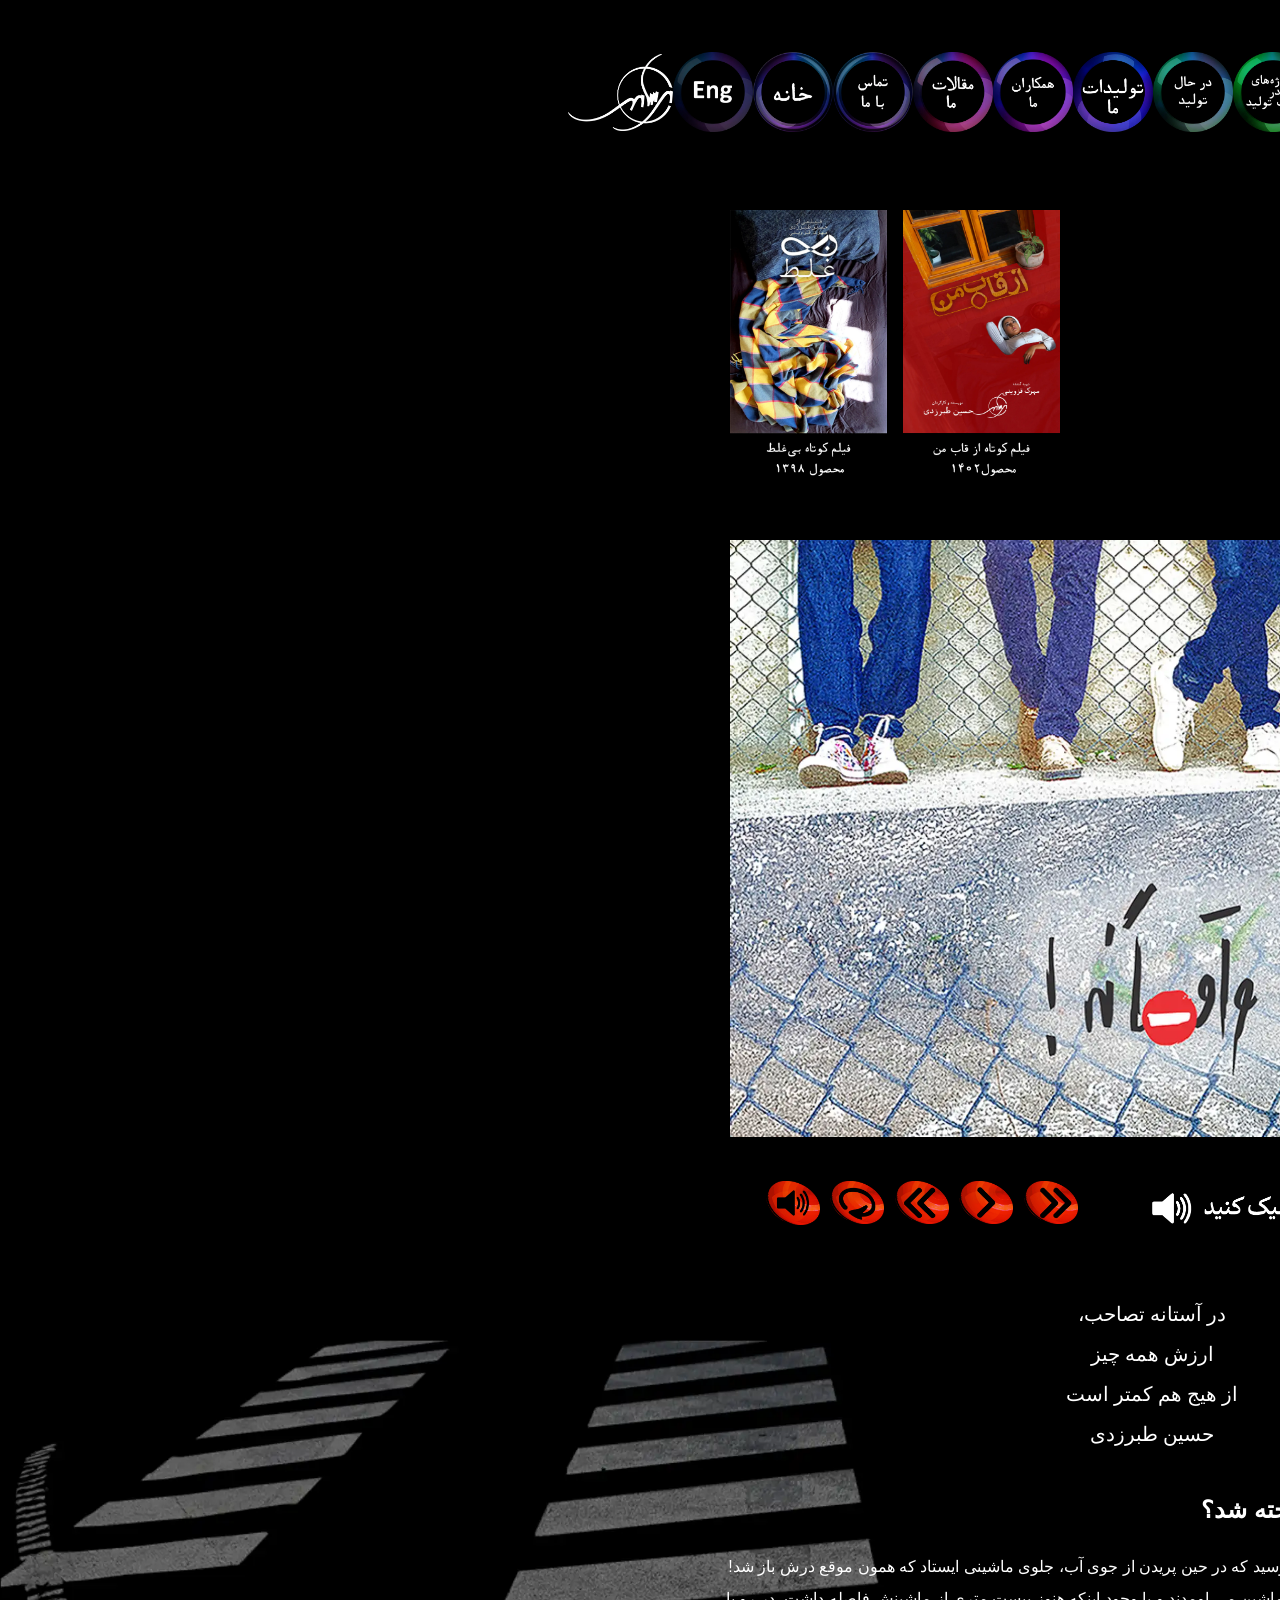
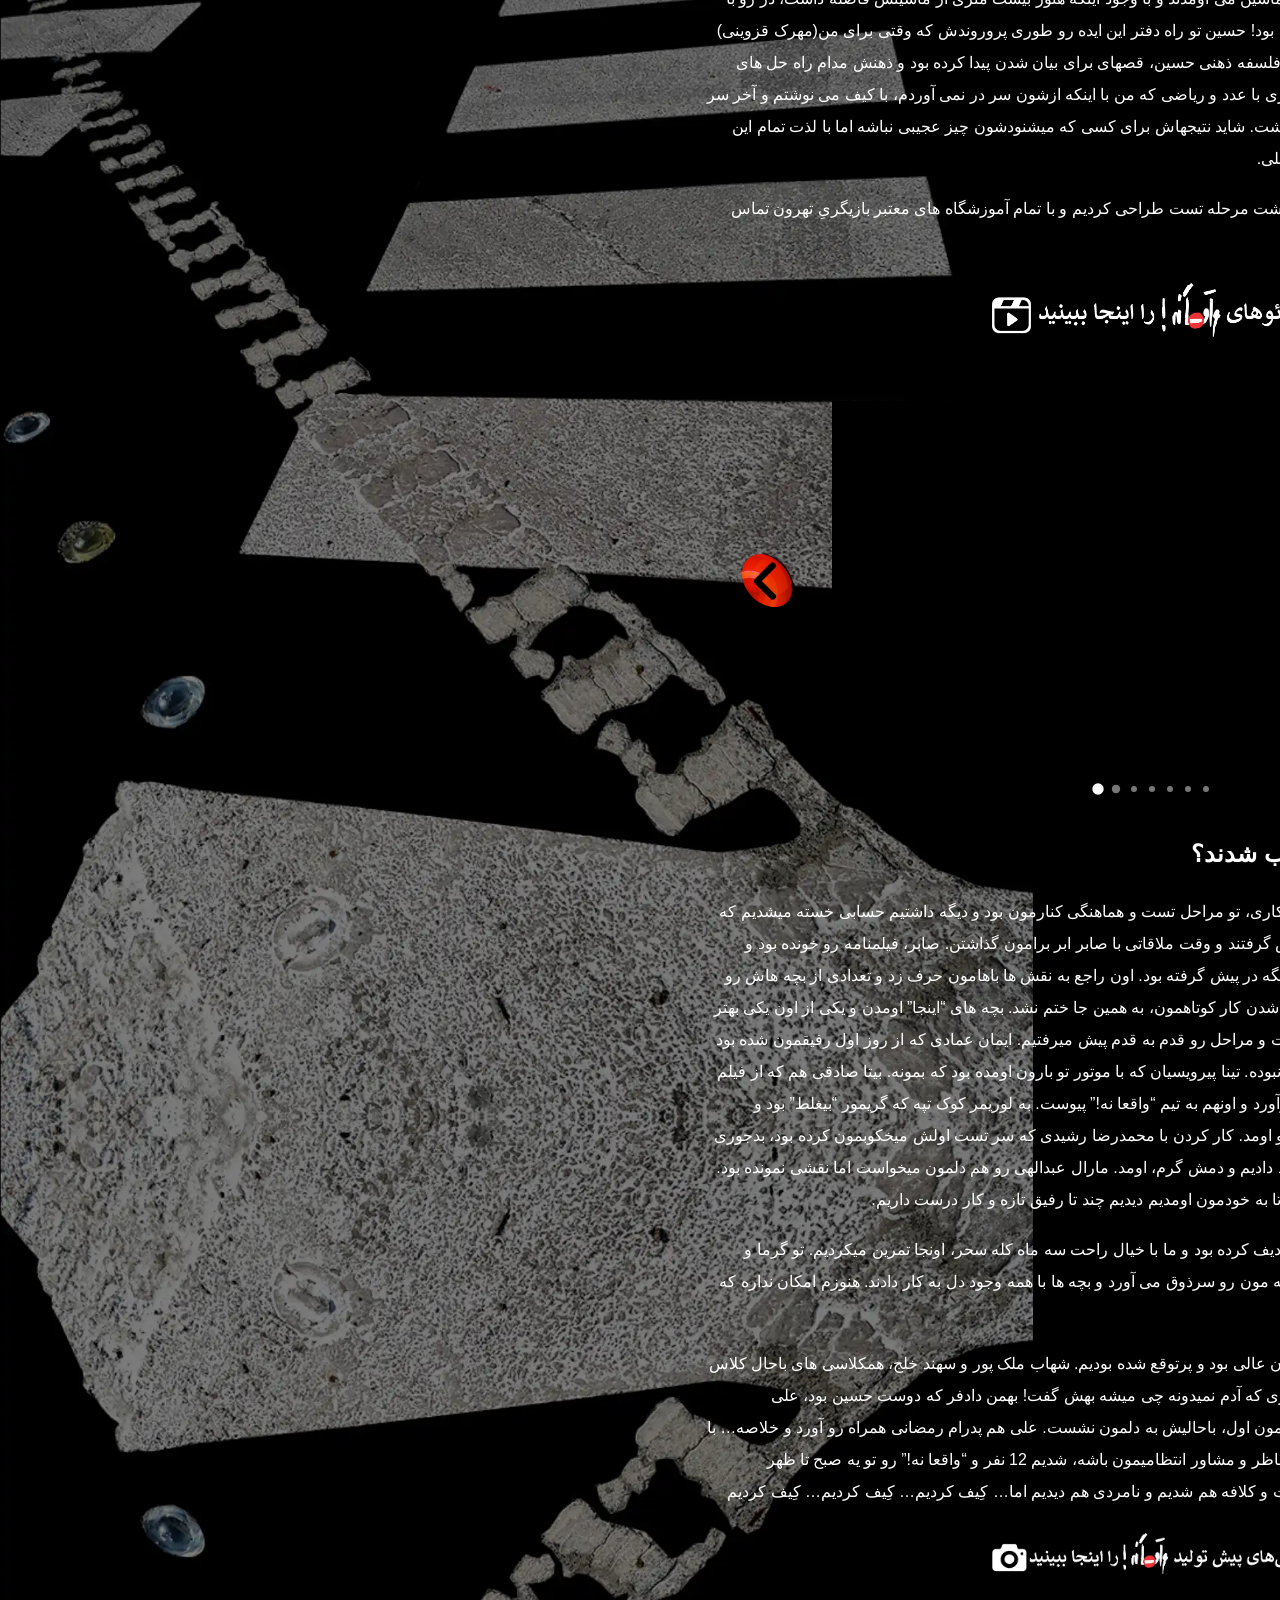
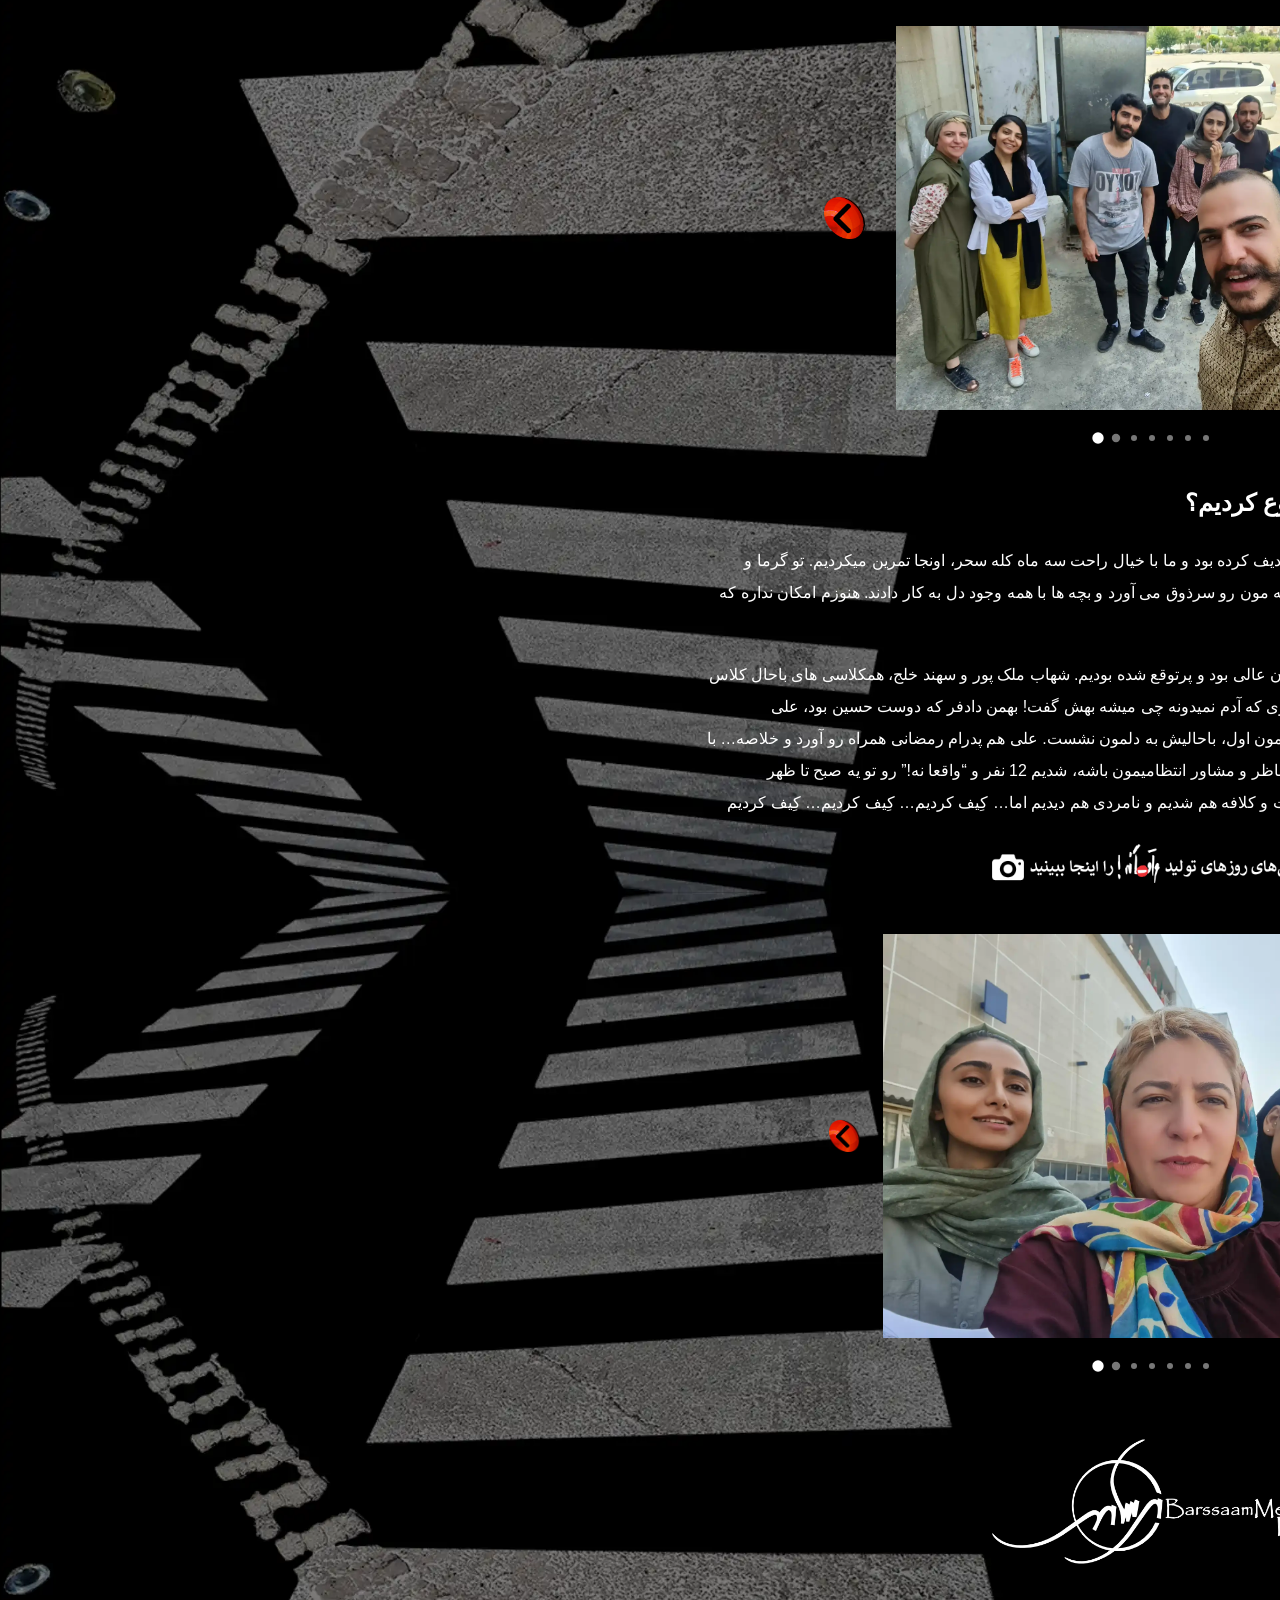
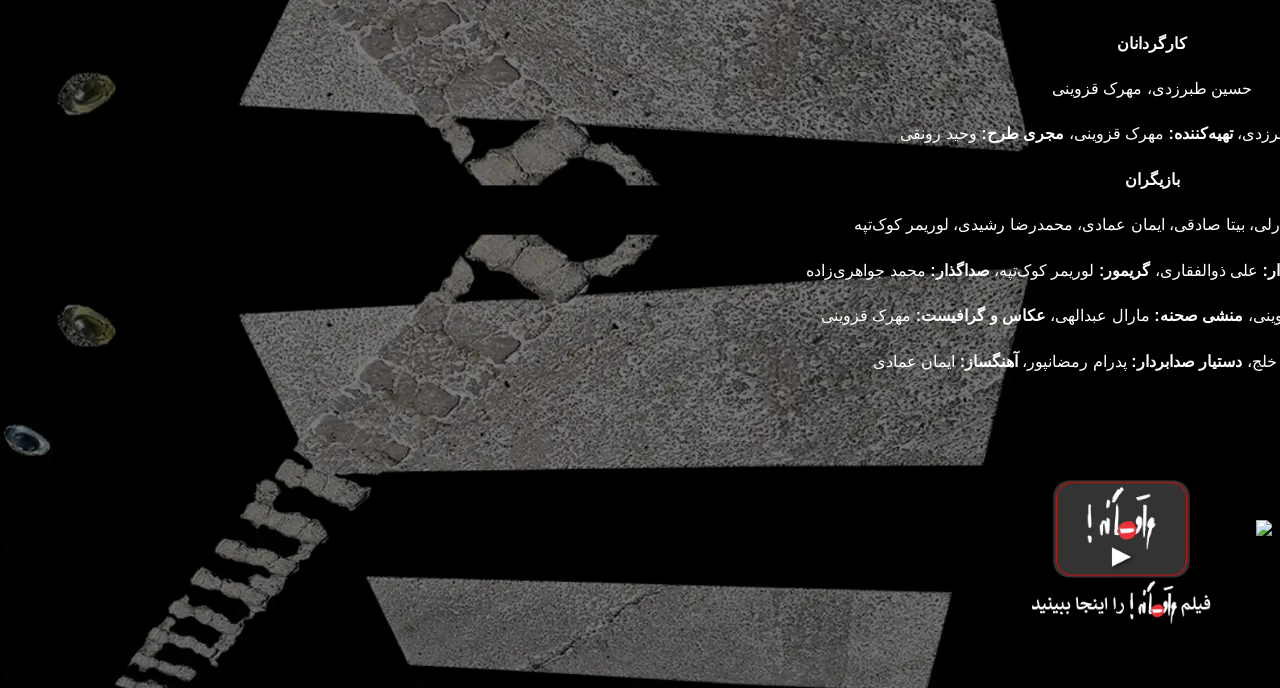
==== pages/ComeOn.html @ 83a6e91f "Initial commit" ====
<!doctype html>
<html lang="fa" dir="rtl">
  <head>
    <meta charset="UTF-8" />
    <meta name="viewport" content="width=device-width, initial-scale=1.0" />
    <title>فیلم کوتاه واقعا نه محصول برسام‌مهر فیلم"comeon!"</title>

    <link rel="stylesheet" href="../css/style.css" />
  </head>
  <body class="comeon-body">
    <main>
      <!-- NAVBAR -->
      <nav class="site-navbar">
        <div class="navbar-items">
          <a class="navbar-item navbar-icon">
            <img src="../images/wrongless/OurFilms.webp" alt="فیلم‌های ما" />
          </a>

          <a href="About.html" class="navbar-item">
            <img src="../images/navbar/about.webp" alt="درباره ما" />
          </a>

          <a href="JoyfulJoy.html" class="navbar-item">
            <img src="../images/navbar/good-life.webp" alt="حال خوب ما" />
          </a>

          <a href="ScreenPlay.html" class="navbar-item">
            <img
              src="../images/navbar/screenplay-game.webp"
              alt="فیلم‌نامه بازی"
            />
          </a>

          <a href="PreProductions.html" class="navbar-item">
            <img
              src="../images/navbar/projects.webp"
              alt="پروژه‌های در دست تولید"
            />
          </a>

          <a href="Filming.html" class="navbar-item">
            <img src="../images/navbar/filming.webp" alt="در حال تولید" />
          </a>

          <a href="Products.html" class="navbar-item">
            <img
              src="../images/navbar/production-films.webp"
              alt="تولیدات ما"
            />
          </a>

          <a href="OurTeam.html" class="navbar-item">
            <img src="../images/navbar/colleagues.webp" alt="همکاران ما" />
          </a>

          <a href="Articles.html" class="navbar-item">
            <img src="../images/navbar/participation.webp" alt="مقالات ما" />
          </a>

          <a href="contactus.html" class="navbar-item">
            <img src="../images/navbar/contact.webp" alt="تماس با ما" />
          </a>

          <a href="index.html" class="navbar-item">
            <img src="../images/navbar/home.webp" alt=" خانه" />
          </a>

          <a href="#" class="navbar-item navbar-english">
            <img src="../images/navbar/eng.webp" alt="English" />
          </a>

          <a href="#" class="navbar-item navbar-logo">
            <img
              src="../images/navbar/logo.webp"
              alt=" لوگوی زیبای برسام‌مهر"
            />
          </a>
        </div>
      </nav>
      <section class="comeon-page">
        <!-- پوستر فیلم های دیگر -->
        <section class="other-films">
          <a href="Wrongless.html" class="other-film">
            <img src="../images/wrongless/wrongless.webp" alt="واقعا نه!" />
          </a>

          <a href="FromMyFrame.html" class="other-film">
            <img src="../images/wrongless/FromMyFrame.webp" alt="از قاب من" />
          </a>
        </section>
        <!-- پوستر واقعا نه -->
        <section class="comeon-poster">
          <img src="../images/comeon/ComeOn-Poster.webp" alt="بی غلط" />
        </section>
        <!-- قصه‌ی واقعا نه -->
        <section class="comeon-audio">
          <!-- تصویر شنیدن قصه -->
          <div class="audio-story-image-comeon">
            <img
              src="../images/comeon/clickToHearTheStory.webp"
              alt="برای شنیدن قصه واقعا نه! اینجا کلیک کنید"
            />
          </div>

          <audio
            id="comeonAudio"
            src="../audio/ComeOn.mp3"
            preload="metadata"
          ></audio>

          <!-- کنترل های صوتی -->
          <div class="audio-controls">
            <button class="audio-control" id="audioNext">
              <img src="../images/wrongless/next.webp" alt="next" />
            </button>

            <button class="audio-control" id="audioPlay">
              <img
                id="playPauseIcon"
                src="../images/wrongless/play.webp"
                alt="play"
              />
            </button>

            <button class="audio-control" id="audioBack">
              <img src="../images/wrongless/back.webp" alt="قبلی" />
            </button>

            <button class="audio-control" id="audioReplay">
              <img src="../images/wrongless/replay.webp" alt="replay" />
            </button>

            <button class="audio-control" id="audioVolume">
              <img src="../images/wrongless/volume.webp" alt="volume" />
            </button>
          </div>
        </section>
      </section>
      <!-- متن اول -->

      <section class="comeon-next-section">
        <p>
          در آستانه تصاحب، <br />
          ارزش همه چیز <br />از هیج هم کمتر است <br />حسین طبرزدی
        </p>
      </section>
      <section class="comeon-story-text">
        <h2>فیلم کوتاه "واقعا نه!" چطور ساخته شد؟</h2>
        <p>
          ایده ی “واقعا نه!” زمانی به ذهن حسین طبرزدی رسید که در حین پریدن از
          جوی آب، جلوی ماشینی ایستاد که همون موقع درش باز شد! صاحب ماشین مردی
          بود که با دوستش به سمت ماشین می اومدند و با وجود اینکه هنوز بیست متری
          از ماشینش فاصله داشت، در رو با دزدگیر باز کرد و انگار که در برای حسین،
          باز شده بود! حسین تو راه دفتر این ایده رو طوری پروروندش که وقتی برای
          من(مهرک قزوینی) تعریفش کرد، چند دقیقه با دهن باز نگاهش کردم. فلسفه
          ذهنی حسین، قصهای برای بیان شدن پیدا کرده بود و ذهنش مدام راه حل های
          بامزه ای برای اجراش پیدا میکرد. مثلا یه سری بازی با عدد و ریاضی که من
          با اینکه ازشون سر در نمی آوردم، با کیف می نوشتم و آخر سر حسین، دیالوگ
          هاشو براساس توالی اون عددها نوشت. شاید نتیجهاش برای کسی که میشنودشون
          چیز عجیبی نباشه اما با لذت تمام این فیلمنامه رو نوشتیم و رسیدیم به 6
          تا شخصیت اصلی.
        </p>
        <p>
          تصمیم گرفتیم از انتخاب بازیگر، ساده نگذریم و هشت مرحله تست طراحی کردیم
          و با تمام آموزشگاه های معتبر بازیگریِ تهرون تماس گرفتیم و از بیش از 80
          نفر تست گرفتیم.
        </p>
      </section>
      <!-- ویدیو های واقعا نه -->
      <section>
        <div class="video-story-image">
          <img
            src="../images/comeon/clickToWatchVideos.webp"
            alt="برای دیدن ویدیوهای واقعا نه اینجا کلیک کنید"
          />
        </div>
      </section>
      <section>
        <div class="comeon-videos">
          <!-- فلش قبلی -->
          <button class="video-arrow video-prev" id="videoPrev">
            <img src="../images/wrongless/left.webp" alt="ویدیوی قبلی" />
          </button>

          <!-- محل نمایش ویدیو -->
          <div class="video-slider">
            <!-- ویدیوی اول -->
            <div class="video-slide active">
              <div class="aparat-container"></div>
            </div>
            <!-- ویدیوی دوم -->
            <div class="video-slide">
              <div class="aparat-container"></div>
            </div>
            <!-- ویدیوی سوم -->
            <div class="video-slide">
              <div class="aparat-container"></div>
            </div>
            <!-- ویدیوی چهارم -->
            <div class="video-slide">
              <div class="aparat-container"></div>
            </div>
            <!-- ویدیوی پنجم -->
            <div class="video-slide">
              <div class="aparat-container"></div>
            </div>
            <!-- ویدیوی ششم -->
            <div class="video-slide">
              <div class="aparat-container"></div>
            </div>
            <!-- ویدیوی هفتم -->
            <div class="video-slide">
              <div class="aparat-container"></div>
            </div>
            <!-- ویدیوی هشتم -->
            <div class="video-slide">
              <div class="aparat-container"></div>
            </div>
            <!-- ویدیوی نهم -->
            <div class="video-slide">
              <div class="aparat-container"></div>
            </div>
            <!-- ویدیوی 10 -->
            <div class="video-slide">
              <div class="aparat-container"></div>
            </div>
            <!-- ویدیوی 11 -->
            <div class="video-slide">
              <div class="aparat-container"></div>
            </div>
            <!-- ویدیوی 12 -->
            <div class="video-slide">
              <div class="aparat-container"></div>
            </div>
            <!-- ویدیوی 13 -->
            <div class="video-slide">
              <div class="aparat-container"></div>
            </div>
            <!-- ویدیوی 14 -->
            <div class="video-slide">
              <div class="aparat-container"></div>
            </div>
          </div>
          <!-- فلش بعدی -->
          <button class="video-arrow video-next" id="videoNext">
            <img src="../images/wrongless/right.webp" alt="ویدیوی بعدی" />
          </button>
        </div>
      </section>
      <!-- نقطه‌های پایین ویدیو -->
      <div class="dots-window" id="videoDotsWindow"></div>
      <!-- متن دوم-->
      <section class="comeon-story-text">
        <h2>بازیگران "واقعا نه!" چطور انتخاب شدند؟</h2>
        <p>
          محمد شیرازی تا پیش از رفتن سر پروژه ی زخم کاری، تو مراحل تست و هماهنگی
          کنارمون بود و دیگه داشتیم حسابی خسته میشدیم که ناگهان از موسسه “اینجا
          میان شهر” باهامون تماس گرفتند و وقت ملاقاتی با صابر ابر برامون گذاشتن.
          صابر، فیلمنامه رو خونده بود و رویکرد کاملا متفاوتی نسبت به تمام کلاس
          های دیگه در پیش گرفته بود. اون راجع به نقش ها باهامون حرف زد و تعدادی
          از بچه هاش رو بهمون پیشنهاد داد. هیجان زدگی ما از جدی گرفته شدن کار
          کوتاهمون، به همین جا ختم نشد. بچه های “اینجا” اومدن و یکی از اون یکی
          بهتر بودن. جلسات تست بهمون حسابی خوش میگذشت و مراحل رو قدم به قدم پیش
          میرفتیم. ایمان عمادی که از روز اول رفیقمون شده بود موند. نورآرش چارلی
          که نمی دونستیم چرا تا حالا نبوده. تینا پیرویسیان که با موتور تو بارون
          اومده بود که بمونه. بیتا صادقی هم که از فیلم “بی غلط” باهامون بود یه
          تست داد که اشک منو درآورد و اونهم به تیم “واقعا نه!” پیوست. به لوریمر
          کوک تپه که گریمور “بیغلط” بود و دوستش داشتیم، پیشنهاد نقش دادیم و قبول
          کرد و اومد. کار کردن با محمدرضا رشیدی که سر تست اولش میخکوبمون کرده
          بود، بدجوری مونده بود سردلمون. بهش نقش کوچکتری پیشنهاد دادیم و دمش
          گرم، اومد. مارال عبدالهی رو هم دلمون میخواست اما نقشی نمونده بود.
          خواهش کردیم دستیار باشه و قبول کرد و خلاصه تا به خودمون اومدیم دیدیم
          چند تا رفیق تازه و کار درست داریم.
        </p>
        <p>
          محمد شیرازی قبل از رفتنش، پارکینگ اریکه رو ردیف کرده بود و ما با خیال
          راحت سه ماه کله سحر، اونجا تمرین میکردیم. تو گرما و سخت. اما خب حسین
          هر روز با یه بازی جدید، همه مون رو سرذوق می آورد و بچه ها با همه وجود
          دل به کار دادند. هنوزم امکان نداره که فیلم ها یا عکسای اون روزا، خنده
          رو لبم نیاره.
        </p>
        <p>
          با شش تا فیلمبردار تا پای کار رفتیم و نشد. تیممون عالی بود و پرتوقع
          شده بودیم. شهاب ملک پور و سهند خلج، همکلاسی های باحال کلاس هومن بهمنش
          همراهمون شدن. بعد از یه صدابرداری که آدم نمیدونه چی میشه بهش گفت! بهمن
          دادفر که دوست حسین بود، علی ذوالفقاری رو برای صدا بهمون معرفی کرد و از
          همون اول، باحالیش به دلمون نشست. علی هم پدرام رمضانی همراه رو آورد و
          خلاصه… با سرهنگ سعید رستم خانی که از ناجی هنر اومد تا ناظر و مشاور
          انتظامیمون باشه، شدیم 12 نفر و “واقعا نه!” رو تو یه صبح تا ظهر
          فیلمبرداری کردیم… و مث هر کاری سخت گذشت و کلافه هم شدیم و نامردی هم
          دیدیم اما… کِیف کردیم… کِیف کردیم… کِیف کردیم
        </p>
      </section>

      <!-- عکس‌های پیش تولید -->
      <section>
        <div class="video-story-image">
          <img
            src="../images/comeon/PreProductPICs.webp"
            alt="عکس های پیش تولید"
          />
        </div>
      </section>
      <section class="wrongless-photos">
        <!-- فلش قبلی -->
        <button class="photo-arrow photo-prev" id="photoPrev">
          <img src="../images/wrongless/left.webp" alt="عکس قبلی" />
        </button>
        <!-- عکس -->
        <div class="photo-slider">
          <img
            id="comeonPhoto"
            src="../images/comeon/PreProduct1.webp"
            alt="عکس پیش تولید بی‌غلط"
          />
        </div>
        <!-- فلش بعدی -->
        <button class="photo-arrow photo-next" id="photoNext">
          <img src="../images/wrongless/right.webp" alt="عکس بعدی" />
        </button>
      </section>
      <!-- نقطه‌ها -->
      <div class="dots-window" id="photoDotsWindow"></div>
      <!-- متن سوم -->
      <section class="comeon-story-text">
        <h2>پیش تولید واقعا نه را چطور شروع کردیم؟</h2>
        <p>
          محمد شیرازی قبل از رفتنش، پارکینگ اریکه رو ردیف کرده بود و ما با خیال
          راحت سه ماه کله سحر، اونجا تمرین میکردیم. تو گرما و سخت. اما خب حسین
          هر روز با یه بازی جدید، همه مون رو سرذوق می آورد و بچه ها با همه وجود
          دل به کار دادند. هنوزم امکان نداره که فیلم ها یا عکسای اون روزا، خنده
          رو لبم نیاره.
        </p>
        <p>
          با شش تا فیلمبردار تا پای کار رفتیم و نشد. تیممون عالی بود و پرتوقع
          شده بودیم. شهاب ملک پور و سهند خلج، همکلاسی های باحال کلاس هومن بهمنش
          همراهمون شدن. بعد از یه صدابرداری که آدم نمیدونه چی میشه بهش گفت! بهمن
          دادفر که دوست حسین بود، علی ذوالفقاری رو برای صدا بهمون معرفی کرد و از
          همون اول، باحالیش به دلمون نشست. علی هم پدرام رمضانی همراه رو آورد و
          خلاصه… با سرهنگ سعید رستم خانی که از ناجی هنر اومد تا ناظر و مشاور
          انتظامیمون باشه، شدیم 12 نفر و “واقعا نه!” رو تو یه صبح تا ظهر
          فیلمبرداری کردیم… و مث هر کاری سخت گذشت و کلافه هم شدیم و نامردی هم
          دیدیم اما… کِیف کردیم… کِیف کردیم… کِیف کردیم
        </p>
      </section>
      <!-- عکس های درحال تولید -->

      <section>
        <div class="video-story-image">
          <img src="../images/comeon/Production.webp" alt="عکس های پیش تولید" />
        </div>
      </section>
      <section class="comeon-production-photos">
        <button
          class="production-photo-arrow production-photo-prev"
          id="productionPhotoPrev"
        >
          <img src="../images/wrongless/left.webp" alt="عکس قبلی" />
        </button>
        <div class="production-photo-slider">
          <img
            id="ComeonProductionPhoto"
            src="../images/comeon/Production1.webp"
            alt="عکس روزهای تولید واقعا نه"
          />
        </div>
        <button
          class="production-photo-arrow production-photo-next"
          id="productionPhotoNext"
        >
          <img src="../images/wrongless/right.webp" alt="عکس بعدی" />
        </button>
      </section>
      <div class="dots-window" id="productionPhotoDots"></div>
      <!-- لوگو -->
      <section class="page-logo">
        <img
          src="../images/comeon/logo.webp"
          alt="لوگوی برسام‌مهر"
          class="page-logo-img"
        />
      </section>
      <!-- متن چهارم -->
      <section class="comeon-credits">
        <p><strong>کارگردانان</strong></p>
        <p>حسین طبرزدی، مهرک قزوینی</p>

        <p>
          <strong>نویسنده:</strong> حسین طبرزدی،
          <strong>تهیه‌کننده:</strong> مهرک قزوینی،
          <strong>مجری طرح:</strong> وحید رونقی
        </p>

        <p><strong>بازیگران</strong></p>
        <p>
          تینا پیرویسیان، نورآرش چارلی، بیتا صادقی، ایمان عمادی، محمدرضا رشیدی،
          لوریمر کوک‌تپه
        </p>

        <p>
          <strong>فیلمبردار:</strong> شهاب ملک‌پور،
          <strong>صدابردار:</strong> علی ذوالفقاری،
          <strong>گریمور:</strong> لوریمر کوک‌تپه،
          <strong>صداگذار:</strong> محمد جواهری‌زاده
        </p>

        <p>
          <strong>طراح صحنه و لباس:</strong> مهرک قزوینی،
          <strong>منشی صحنه:</strong> مارال عبدالهی،
          <strong>عکاس و گرافیست:</strong> مهرک قزوینی
        </p>

        <p>
          <strong>دستیار فیلمبردار:</strong> سهند خلج،
          <strong>دستیار صدابردار:</strong> پدرام رمضانپور،
          <strong>آهنگساز:</strong> ایمان عمادی
        </p>
      </section>
      <!-- بخش ویدیوی واقعا نه -->
      <section class="comeon-video-link">
        <!-- دکمه برگشت به بالا -->
        <div class="comeon-back-button">
          <button class="back-to-top" id="backToTop">
            <img src="../images/wrongless/up.webp" alt="بازگشت به بالای صفحه" />
          </button>
        </div>

        <!-- تصویر رفتن به صفحه ویدیو -->
        <div class="comeon-video-button">
          <a href="ComeOnVideo.html">
            <img
              src="../images/comeon/clickToWatchVideo.webp"
              alt="برای دیدن ویدیو کلیک کنید"
            />
          </a>
        </div>
      </section>
    </main>
    <script src="../js/comeon.js"></script>
  </body>
</html>
---- css/style.css ----
* {
  margin: 0;
  padding: 0;
  box-sizing: border-box;
}

html,
body {
  width: 100%;
  min-height: 100%;
}

body {
  background: #000;
  overflow-x: hidden;
}

/* ========================================
   HOME PAGE
======================================== */

.home-page {
  width: 100%;
  min-height: 100vh;

  display: flex;
  flex-direction: column;
  align-items: center;

  background: #000;
}

.home-scene {
  position: relative;

  width: 100%;
  max-width: 1728px;

  aspect-ratio: 16 / 9;

  overflow: hidden;

  margin: 0 auto;
}

/* پنجره*/

.home-window {
  position: absolute;

  padding: 10px 10% 0 10%;

  width: 100%;
  height: auto;

  display: block;

  z-index: 1;

  pointer-events: none;
}

/* میز*/

.home-desk {
  position: absolute;

  top: 18%;
  left: 26%;

  width: 47%;

  height: auto;

  display: block;

  z-index: 2;

  pointer-events: none;
}

.home-link {
  position: absolute;

  display: block;

  padding: 0;
  margin: 0;

  line-height: 0;

  z-index: 10;

  text-decoration: none;
}

.home-link img {
  display: block;

  width: 100%;
  height: auto;

  max-width: none;

  transition:
    transform 0.2s ease,
    filter 0.2s ease;
}

/* حال خوب ما */

.link-joyful {
  top: 21%;
  right: 17%;

  width: 25%;
}

/* درباره ما */

.link-about {
  top: 45%;
  right: 47.7%;

  width: 5%;
}

/* تولیدات ما */

.link-products {
  top: 16%;
  right: 42.5%;

  width: 16%;
}

/* همکاران ما */

.link-team {
  top: 55%;
  right: 17.8%;

  width: 25%;
}

/* در حال تولید */

.link-Production {
  top: 19.5%;
  left: 14%;

  width: 28%;
}

/* مقالات ما */

.link-articles {
  top: 34%;
  left: 14%;

  width: 25%;
}

/* پروژه‌های در دست تولید */

.link-preproductions {
  top: 42%;
  left: 14%;

  width: 33%;
}

/* فیلم‌نامه بازی */

.link-screenplay {
  top: 32%;
  right: 17%;

  width: 27%;
}

/* English */

.link-English {
  bottom: 30.25%;
  left: 47.3%;

  width: 5%;
}

/* SEARCH */

.home-search {
  position: absolute;

  bottom: 28%;
  right: 27.5%;

  width: 16%;

  padding: 0;
  margin: 0;

  border: none;
  outline: none;

  background: transparent;

  cursor: pointer;

  z-index: 20;
}

.home-search img {
  display: block;

  width: 100%;
  height: auto;

  max-width: none;

  transition:
    transform 0.2s ease,
    filter 0.2s ease;
}

/* ========================================
   BUTTON
======================================== */

button {
  font-family: inherit;
}

/* =========================
 معرفی برسام مهر
========================= */
.home-intro {
  width: 100%;
  background: #000;

  display: flex;
  flex-direction: column;
  align-items: center;

  padding-top: 0;
  padding-bottom: 120px;

  text-align: center;
}

/* عنوان اصلی */

.home-intro h1 {
  margin: -14% 0 7% 0;

  color: #fff;

  font-family: sans-serif;
  font-size: 24px;
  font-weight: 700;

  line-height: 1.5;
  direction: rtl;
}

/* پوسترها */

.intro-poster {
  display: block;
  width: min(700px, 85vw);

  margin-top: 15px;
  margin-bottom: 50px;

  line-height: 0;
  cursor: pointer;
  text-decoration: none;

  transition: transform 0.2s ease;
}

.intro-poster img {
  display: block;
  width: 100%;
  height: auto;
  object-fit: contain;
  transition:
    transform 0.2s ease,
    filter 0.2s ease,
    box-shadow 0.2s ease;
}

.intro-poster:hover {
  transform: translateY(-10px);
}

.intro-poster:hover img {
  transform: scale(1.12);
  filter: brightness(1.12);
}

.intro-poster-second {
  margin-top: 90px;
}

/* متن‌های زیر پوستر */
.intro-text {
  width: 94%;
  max-width: none;
  margin-top: 40px;
  padding: 0 3% 0 3%;

  box-sizing: border-box;

  color: #fff;
  direction: rtl;
  text-align: right;

  font-family: sans-serif;
  font-size: 15px;
  font-weight: 400;
  line-height: 2;
}

.intro-text h2,
.intro-text p {
  font-family: sans-serif;
  font-size: 15px;
  line-height: 2;
  text-align: right;
  direction: rtl;
}

.intro-text h2 {
  margin: 0 0 20px;
  font-weight: 400;
}

.intro-text .intro-title {
  font-size: 36px;
  font-weight: 700;
  margin-bottom: 25px;
}

.intro-text p {
  margin: 0 0 20px;
  font-weight: 400;
}

/* پایان صفحه HOME */

.home-ending {
  width: 60%;
  background: #000;
  display: flex;
  flex-direction: column;
  align-items: center;

  padding-top: 35%;
  padding-bottom: 0;

  color: #fff;
  direction: rtl;
}

/* عکس مهرک و حسین */

.mehrak-hosein {
  display: block;
  width: min(900px, 85vw);
  height: auto;
  object-fit: contain;
}

/* متن پایانی */

.ending-text {
  width: 100%;
  padding: 0 8%;
  margin-top: 2%;

  color: #fff;
  font-family: sans-serif;
  font-size: 15px;
  font-weight: 400;
  line-height: 2.4;

  text-align: right;
  direction: rtl;
}

.ending-text p {
  margin: 0 0 25px;
}

.ending-names {
  margin-top: 4% !important;
  color: #f28c28;

  display: flex;
  justify-content: flex-start;
  align-items: center;
  gap: 0.5%;

  direction: ltr;
}

.ending-names a {
  color: #f28c28;
  text-decoration: none;
  transition: opacity 0.2s ease;
}

.ending-names a:hover {
  opacity: 0.65;
}

.ending-names span {
  color: #f28c28;
}

/* =========================================
   FOOTER
========================================= */

.home-footer {
  width: 100%;
  min-height: 400px;

  background: #000;

  display: flex;
  flex-direction: column;
  align-items: center;
  justify-content: flex-start;

  color: #fff;
}

.footer-logo {
  display: block;
  width: 92%;
  max-width: none;
  height: auto;
  margin-top: -7%;
}

/* ایمیل */

.footer-email {
  margin-top: 45px;

  color: #fff;
  font-family: sans-serif;
  font-size: 15px;
  text-decoration: none;

  direction: ltr;

  transition: opacity 0.2s ease;
}

.footer-email:hover {
  opacity: 0.6;
}

/* =========================================
   NAVBAR
========================================= */

.site-navbar {
  width: 100%;
  background: #000;

  display: flex;
  align-items: center;
  justify-content: center;

  padding: 2% 0;

  direction: rtl;

  position: relative;
  z-index: 100;
}

.navbar-items {
  width: 100%;

  display: flex;
  align-items: center;
  justify-content: center;

  gap: 0;
  transform: translateX(-2.5%);
}

.navbar-item {
  display: block;

  padding: 0;
  margin: 0;

  line-height: 0;
  text-decoration: none;
}

.navbar-item img {
  display: block;

  width: 80px;
  height: auto;

  max-width: none;
}

.navbar-logo img {
  width: 105px;
}

.navbar-icon img {
  width: 120px;
  padding: 4% 0;
}

/* =========================
  WRONGLESS PAGE
========================= */

.wrongless-page {
  width: 100%;
  min-height: 100vh;

  background: #000;

  direction: rtl;

  display: flex;
  flex-direction: column;
  align-items: center;
}

/* پوسترهای فیلم‌های دیگر */

.other-films {
  width: 180%;

  display: flex;
  justify-content: flex-start;
  align-items: flex-start;

  flex-direction: row;
  direction: ltr;

  gap: 1%;

  padding-top: 2%;
  padding-left: 57%;
}

.other-film {
  display: block;

  width: 10%;

  line-height: 0;

  text-decoration: none;
}

.other-film img {
  display: block;

  width: 100%;
  height: auto;
}

/* سه پوستر اصلی */

.wrongless-posters {
  width: 70%;

  display: flex;

  justify-content: center;
  align-items: flex-start;

  gap: 2%;

  margin-top: 1.5%;
}

.wrongless-poster {
  width: 33.333%;

  line-height: 0;
}

.wrongless-poster img {
  display: block;

  width: 100%;
  height: auto;
}

/* ویس داستان بی‌غلط */

.wrongless-audio {
  width: 80%;

  display: flex;
  align-items: center;
  justify-content: center;

  gap: 5%;

  margin-top: 3%;
}

/* تصویر شنیدن قصه */

.audio-story-image-wrongless {
  width: 48%;

  padding: 0;
  margin: 0;

  line-height: 0;
}

.audio-story-image-wrongless img {
  display: block;

  width: 100%;
  height: auto;
}

/* کنترل‌های صوتی */

.audio-controls {
  width: 35%;

  display: flex;
  align-items: center;
  justify-content: center;

  gap: 3%;
}

.audio-control {
  width: 15%;

  padding: 0;
  margin: 0;

  border: none;
  background: transparent;

  cursor: pointer;

  line-height: 0;
}

.audio-control img {
  display: block;

  width: 100%;
  height: auto;

  transition: transform 0.2s ease;
}

.audio-control:hover img {
  transform: scale(1.1);
}

/* متن اول */

.wrongless-next-section {
  position: relative;
  width: 100%;
  margin-top: 5%;
  right: 14.5%;
}

.wrongless-background {
  display: block;
  width: 70%;
  height: fit-content;
}

.wrongless-background-text {
  position: absolute;

  top: 28.5%;
  right: 36%;

  transform: translate(50%, -50%);

  width: 67%;

  color: #222;
  font-size: 20px;
  line-height: 2;

  text-align: right;
  direction: rtl;
}

.wrongless-background-text h2 {
  font-size: 28px;
  line-height: 1;
  margin-top: 5%;
  margin-bottom: 2%;
}

/* VIDEO SLIDER - wrongless */

.wrongless-videos {
  width: 100%;

  display: flex;
  align-items: center;
  justify-content: center;

  gap: 3%;

  margin-top: 5%;

  direction: ltr;
}

/* محل ویدیو */

.video-slider {
  width: 50%;

  position: relative;

  overflow: hidden;

  background: #000;
}

/* هر اسلاید */

.video-slide {
  width: 100%;

  display: none;

  line-height: 0;
}

/* فقط اسلاید فعال */

.video-slide.active {
  display: block;
}

/* Embed آپارات */

.video-slide > div {
  width: 100%;
  aspect-ratio: 16 / 9;
  overflow: hidden;
}

/* فلش‌ها */

.video-arrow {
  width: 4%;

  padding: 0;
  margin: 0;

  border: none;

  background: transparent;

  cursor: pointer;

  line-height: 0;

  flex-shrink: 0;
}

.video-arrow img {
  display: block;

  width: 100%;
  height: auto;

  transition: transform 0.2s ease;
}

.video-arrow:hover img {
  transform: scale(1.1);
}

/* DOTS */

.video-dots {
  width: 100%;

  display: flex;

  align-items: center;
  justify-content: center;

  gap: 1%;

  margin-top: 1.5%;
}

.video-dot {
  width: 0.5vw;
  height: 0.5vw;

  min-width: 6px;
  min-height: 6px;

  max-width: 15px;
  max-height: 15px;

  padding: 0;

  border: none;

  border-radius: 50%;

  background: #777;

  cursor: pointer;
}

.video-dot.active {
  background: #fff;
}

.video-story-image {
  width: 25%;
  margin: 2% auto;

  display: flex;
  justify-content: center;
}

.video-story-image img {
  width: 100%;
  height: auto;
  display: block;
}

/* متن دوم */

.wrongless-background-text2 {
  position: absolute;

  top: 18%;
  right: 33%;

  transform: translate(50%, -50%);

  width: 55%;

  color: #222;
  font-size: 20px;
  line-height: 2;

  text-align: right;
  direction: rtl;
}

/* عکس های پیش تولید */

.wrongless-photos {
  width: 80%;

  display: flex;
  align-items: center;
  justify-content: center;

  gap: 3%;

  margin: 4% auto 0;

  direction: ltr;
}

/* محل عکس */

.photo-slider {
  width: 50%;

  display: flex;
  justify-content: center;
  align-items: center;

  overflow: hidden;
}

.photo-slider img {
  display: block;

  width: 100%;
  height: auto;
}

/* فلش‌ها */

.photo-arrow {
  width: 4%;

  padding: 0;
  margin: 0;

  border: none;
  background: transparent;

  cursor: pointer;

  line-height: 0;

  flex-shrink: 0;
}

.photo-arrow img {
  display: block;

  width: 100%;
  height: auto;

  transition: transform 0.2s ease;
}

.photo-arrow:hover img {
  transform: scale(1.1);
}

/* PHOTO DOTS */

.photo-dots {
  width: 100%;

  display: flex;
  align-items: center;
  justify-content: center;

  gap: 0.5%;

  margin-top: 1.5%;
}

.photo-dot {
  width: 0.5vw;
  height: 0.5vw;

  min-width: 6px;
  min-height: 6px;

  max-width: 15px;
  max-height: 15px;

  padding: 0;

  border: none;
  border-radius: 50%;

  background: #777;

  cursor: pointer;
}

.photo-dot.active {
  background: #fff;
}

/* متن سوم */

.wrongless-background-text3 {
  position: absolute;

  top: 4.5%;
  left: 42%;

  width: 45%;

  color: #222;
  font-size: 20px;
  line-height: 2;

  text-align: center;
  direction: rtl;

  display: flex;
  flex-direction: column;
  align-items: center;
}

.wrongless-background-logo {
  display: block;
  width: 60%;
  height: auto;
}

.wrongless-background-text3 > div {
  width: 83%;
  text-align: center;
  transform: translate(12%, -12%);
}

/* عکس های در حال تولید*/

.wrongless-production-photos {
  width: 60%;
  display: flex;
  align-items: center;
  justify-content: center;
  gap: 3%;
  margin: 4% auto 0;
  direction: ltr;
}

.production-photo-slider {
  width: 70%;
  display: flex;
  justify-content: center;
  align-items: center;
  overflow: hidden;
}

.production-photo-slider img {
  display: block;
  width: 100%;
  height: auto;
}

.production-photo-arrow {
  width: 4%;
  padding: 0;
  margin: 0;
  border: none;
  background: transparent;
  cursor: pointer;
  line-height: 0;
  flex-shrink: 0;
}

.production-photo-arrow img {
  display: block;
  width: 100%;
  height: auto;
  transition: transform 0.2s ease;
}

.production-photo-arrow:hover img {
  transform: scale(1.1);
}

.production-photo-dots {
  width: 100%;
  display: flex;
  align-items: center;
  justify-content: center;
  gap: 0.5%;
}

.production-photo-dot {
  width: 0.5vw;
  height: 0.5vw;
  min-width: 6px;
  min-height: 6px;
  max-width: 15px;
  max-height: 15px;
  padding: 0;
  border: none;
  border-radius: 50%;
  background: #777;
  cursor: pointer;
}

.production-photo-dot.active {
  background: #fff;
}

/* مشاهده ی فیلم بی غلط */

.wrongless-video-link {
  width: 40%;
  margin-right: 28%;
  display: flex;
  align-items: center;
  justify-content: center;
  gap: 3%;
  margin-top: 5%;
  direction: rtl;
}

/* دکمه برگشت به بالا */
.wrongless-back-button {
  width: 9%;
  margin: -7% -12.3% 0% 10%;
  display: flex;
  justify-content: center;
  align-items: center;
}

.back-to-top {
  width: 100%;
  padding: 0;
  margin: 0;
  border: none;
  background: transparent;
  cursor: pointer;
}

.back-to-top img {
  display: block;
  width: 100%;
  height: auto;
  transition: transform 0.2s ease;
}

.back-to-top:hover img {
  transform: translateY(-10%);
}

/* تصویر رفتن به صفحه ویدیو */
.wrongless-video-button {
  width: 35%;
  display: flex;
  justify-content: center;
  align-items: center;
}

.wrongless-video-button a {
  display: block;
  width: 100%;
}

.wrongless-video-button img {
  display: block;
  width: 100%;
  height: auto;
}

/*.wrongless-video-link img:hover {
  transform: scale(1.05);
}  هاور عکس مشاهده فیلم*/

/* صفحه پخش فیلم بی‌غلط*/

.wrongless-video-page {
  width: 80%;
  margin-right: 10%;
  min-height: 100vh;

  background: #000;

  display: flex;
  justify-content: center;
  align-items: center;

  direction: rtl;
}

.wrongless-aparat {
  width: 70%;
  max-width: 1200px;

  aspect-ratio: 16 / 9;
}

/* نقطه‌های لغزنده - مشترک */

.dots-window {
  margin: 1.5% auto 3%;
  overflow: hidden; /* عرضش رو JS تنظیم می‌کنه */
}

.dots-track {
  display: flex;
  align-items: center;
  direction: ltr;

  transition: transform 0.3s ease;
}

.dots-dot {
  flex: 0 0 18px;
  width: 18px;
  height: 18px;

  padding: 0;
  border: none;
  background: transparent;
  cursor: pointer;

  display: flex;
  align-items: center;
  justify-content: center;
}

.dots-dot::before {
  content: "";
  width: 6px;
  height: 6px;
  border-radius: 50%;
  background: #777;

  transition:
    transform 0.3s ease,
    background 0.3s ease;
}

.dots-dot.near::before {
  transform: scale(1.4);
}

.dots-dot.active::before {
  background: #fff;
  transform: scale(1.9);
}

/*================
صفحه واقعا نه 
=================*/

.comeon-page {
  min-height: 100vh;
  /*background-color: #f28c28;
  background-image: url("../images/comeon/background.webp");
  background-size: cover;
  background-position: center top;
  background-repeat: no-repeat;
  background-attachment: fixed;*/

  direction: rtl;
  display: flex;
  flex-direction: column;
  align-items: center;
}

.comeon-poster {
  width: 100%;
  max-width: 66%;
  margin-top: 5%;
  display: flex;
  justify-content: center;
}

.comeon-poster img {
  width: 100%;
  height: auto;
  object-fit: contain;
}

/* شنیدن قصه ی واقعا نه */
.comeon-audio {
  width: 80%;

  display: flex;
  align-items: center;
  justify-content: center;

  gap: 5%;

  margin-top: 3%;

  direction: rtl;
}

.audio-story-image-comeon {
  width: 40%;

  padding: 0;
  margin: 0;

  line-height: 0;
}

.audio-story-image-comeon img {
  display: block;

  width: 100%;
  height: auto;
}

/* متن اول */
.comeon-next-section {
  position: relative;
  width: 100%;
  margin-top: 5%;
}

.comeon-next-section p {
  color: #fff;
  font-size: 20px;
  line-height: 2;
  text-align: center;
  direction: rtl;
}

/* متن درباره ساخت فیلم */
.comeon-story-text {
  width: 70%;
  margin: 6% auto 0;

  color: #fff;

  direction: rtl;
  text-align: right;

  font-family: sans-serif;
  font-size: 16px;
  font-weight: 400;
  line-height: 2;
}

.comeon-story-text p {
  margin-bottom: 2%;
}

.comeon-story-text h2 {
  margin: -5% 0 2% 0;
}

.comeon-videos {
  width: 100%;

  display: flex;
  align-items: center;
  justify-content: center;

  gap: 3%;

  margin-top: 5%;

  direction: ltr;
}

/* عکس‌های در حال تولید - واقعا نه */
.comeon-production-photos {
  width: 60%;

  display: flex;
  align-items: center;
  justify-content: center;

  gap: 3%;

  margin: 4% auto 0;

  direction: ltr;
}

/* نقطه‌های زیر اسلایدر تولید */

.production-photo-dots {
  flex-wrap: wrap;
  margin: 1.5% auto 5%;
  padding: 0 10%;
  gap: 0.6%;
}

/* انیمیشن نرم موقع عوض شدن عکس */

.production-photo-slider img {
  transition: opacity 0.25s ease;
}

.production-photo-slider img.fade-out {
  opacity: 0;
}

/* لوگوی وسط صفحه */
.page-logo {
  width: 100%;

  display: flex;
  justify-content: center;
  align-items: center;

  margin: 5% 0;
}

.page-logo-img {
  display: block;

  width: 25%;
  max-width: 320px;
  height: auto;
}

/* عوامل فیلم - واقعا نه */

.comeon-credits {
  width: 70%;
  margin: 3% auto 8%;

  color: #fff;

  direction: rtl;
  text-align: center;

  font-family: sans-serif;
  font-size: 16px;
  font-weight: 400;
  line-height: 2;
}

.comeon-credits p {
  margin-bottom: 1.5%;
}

.comeon-credits strong {
  font-weight: 700;
}

/* مشاهده‌ی فیلم واقعا نه */

.comeon-video-link {
  width: 40%;
  margin: 0 auto 5%;

  display: flex;
  align-items: center;
  justify-content: center;
  gap: 3%;

  direction: rtl;
}

/* دکمه برگشت به بالا */

.comeon-back-button {
  width: 9%;

  display: flex;
  justify-content: center;
  align-items: center;
}

/* تصویر رفتن به صفحه ویدیو */

.comeon-video-button {
  width: 35%;

  display: flex;
  justify-content: center;
  align-items: center;
}

.comeon-video-button a {
  display: block;
  width: 100%;
}

.comeon-video-button img {
  display: block;
  width: 100%;
  height: auto;
}

body.comeon-body {
  background-color: #000;
  background-image: url("../images/comeon/background.webp");
  background-repeat: repeat-y;
  background-position: center top;
  background-size: 100% auto;
}

/* صفحه پخش فیلم واقعا نه*/

.comeon-video-page {
  width: 80%;
  margin-right: 10%;
  min-height: 100vh;

  background: #000;

  display: flex;
  justify-content: center;
  align-items: center;

  direction: rtl;
}

.comeon-aparat {
  width: 70%;
  max-width: 1200px;

  aspect-ratio: 16 / 9;
}

/* ===========================
صفحه از قاب من
===============================*/
.frommyframe-page {
  min-height: 100vh;
  /*background-color: #f28c28;
  background-image: url("../images/comeon/background.webp");
  background-size: cover;
  background-position: center top;
  background-repeat: no-repeat;
  background-attachment: fixed;*/

  direction: rtl;
  display: flex;
  flex-direction: column;
  align-items: center;
}

.frommyframe-poster {
  width: 100%;
  display: flex;
  justify-content: center;
  align-items: center;
  margin-top: 2%;
}

.frommyframe-poster img {
  width: 66%;
  height: auto;
  display: block;
}

.frommyframe-audio {
  width: 80%;

  display: flex;
  align-items: center;
  justify-content: center;

  gap: 5%;

  margin-top: 3%;
}

/* تصویر «شنیدن قصه» */

.audio-story-image-frommyframe {
  width: 48%;
  padding: 0;
  margin: 0;

  line-height: 0;
}

.audio-story-image-frommyframe img {
  display: block;

  width: 100%;
  height: auto;
}

/* کنترل‌های صوتی */

.frommyframe-audio .audio-controls {
  width: 35%;

  display: flex;
  align-items: center;
  justify-content: center;

  gap: 3%;
}

/* هر دکمه */

.frommyframe-audio .audio-control {
  width: 15%;

  padding: 0;
  margin: 0;

  border: none;
  background: transparent;

  cursor: pointer;

  line-height: 0;
}

/* عکس داخل دکمه */

.frommyframe-audio .audio-control img {
  display: block;

  width: 100%;
  height: auto;

  transition: transform 0.2s ease;
}

.frommyframe-next-section {
  width: 70%;
  margin: 6% auto 0;

  color: #fff;

  direction: rtl;
  text-align: right;

  font-family: sans-serif;
  font-size: 16px;
  font-weight: 400;
  line-height: 2;
}

.frommyframe-next-section h2 {
  margin: 0 0 2% 0;

  color: #fff;
  font-size: 24px;
  font-weight: 700;

  text-align: right;
}

.frommyframe-next-section p {
  margin-bottom: 2%;

  color: #fff;
  font-size: 16px;
  line-height: 2;

  text-align: right;
  direction: rtl;
}

.frommyframe-videos {
  width: 100%;

  display: flex;
  justify-content: center;
  align-items: center;

  margin-top: 5%;

  direction: ltr;
}

.frommyframe-videos > div {
  width: 50%;

  aspect-ratio: 16 / 9;

  overflow: hidden;
}

/* عنوان عکس‌های فیلمبرداری - از قاب من */

.frommyframe-photos-title {
  width: 100%;

  display: flex;
  justify-content: center;

  margin: 4% auto 0;
}

.frommyframe-photos-title img {
  display: block;

  width: 40%;
  height: auto;
}

/* اسلایدر عکس‌های فیلمبرداری - از قاب من */

.frommyframe-photos {
  width: 60%;

  display: flex;
  align-items: center;
  justify-content: center;

  gap: 3%;

  margin: 4% auto 0;

  direction: ltr;
}

.frommyframe-photo-slider {
  width: 70%;

  display: flex;
  justify-content: center;
  align-items: center;

  overflow: hidden;
}

.frommyframe-photo-slider img {
  display: block;
  width: 100%;
  height: auto;
}

.frommyframe-photo-arrow {
  width: 4%;

  padding: 0;
  margin: 0;

  border: none;
  background: transparent;

  cursor: pointer;
  line-height: 0;

  flex-shrink: 0;
}

.frommyframe-photo-arrow img {
  display: block;
  width: 100%;
  height: auto;

  transition: transform 0.2s ease;
}

.frommyframe-photo-arrow:hover img {
  transform: scale(1.1);
}

/* نقطه‌ها */

/* قاب ثابت: فقط ۷ نقطه دیده می‌شود */

.frommyframe-photo-dots {
  width: 126px; /* 7 نقطه × 18px */
  margin: 1.5% auto 5%;
  overflow: hidden;
}

/* ردیف همه‌ی نقطه‌ها که می‌لغزد */

.frommyframe-photo-dots-track {
  display: flex;
  align-items: center;
  direction: ltr;

  transition: transform 0.3s ease;
}

.frommyframe-photo-dot {
  flex: 0 0 18px; /* هر نقطه یک خانه‌ی ۱۸ پیکسلی */
  width: 18px;
  height: 18px;

  padding: 0;
  border: none;
  background: transparent;
  cursor: pointer;

  display: flex;
  align-items: center;
  justify-content: center;
}

/* خود دایره داخل خانه */

.frommyframe-photo-dot::before {
  content: "";
  width: 6px;
  height: 6px;
  border-radius: 50%;
  background: #777;

  transition:
    transform 0.3s ease,
    background 0.3s ease;
}

.frommyframe-photo-dot.near::before {
  transform: scale(1.4);
}

.frommyframe-photo-dot.active::before {
  background: #fff;
  transform: scale(1.9);
}

/* افکت نرم عوض شدن عکس */

.photo-slider img,
.frommyframe-photo-slider img {
  transition: opacity 0.25s ease;
}

.photo-slider img.fade-out,
.frommyframe-photo-slider img.fade-out {
  opacity: 0;
}

/* دکمه برگشت به بالا - از قاب من */

.frommyframe-back-button {
  width: 3%;
  margin: 3% auto 5%;

  display: flex;
  justify-content: center;
  align-items: center;
}

/* ===========================
صفحه فیلم‌های ما
===============================*/

.filmography-posters {
  width: 80%;
  margin: 5% auto;

  display: flex;
  justify-content: center;
  align-items: flex-start;

  gap: 1%;

  direction: rtl;
}

.filmography-item {
  display: block;
  width: 25%;

  text-decoration: none;
  text-align: center;
}

.filmography-poster-image {
  width: 100%;
  overflow: hidden;
  line-height: 0;
}

.filmography-poster-image img {
  display: block;
  width: 100%;
  height: auto;
  transition: transform 0.4s ease;
}

.filmography-item:hover .filmography-poster-image img {
  transform: scale(0.92);
}

/* اسم فیلم و سال تولید */

.filmography-title {
  margin-top: 4%;

  color: #fff;
  font-family: sans-serif;
  font-size: 18px;
  font-weight: 700;
  line-height: 4;
}

.filmography-year {
  color: #fff;
  font-family: sans-serif;
  font-size: 15px;
}

.filmography-text {
  width: 63%;
  margin: 3% auto 6%;
  direction: rtl;
  text-align: right;
}

.filmography-text p {
  color: #fff;
  font-family: sans-serif;
  font-size: 17px;
  line-height: 2;
}

/* =======================
صفحه ی داستان های صوتی ما
======================= */

/* پوستر */
.audiostories-posters {
  width: 90%;
  margin: 3% auto 3%;
  padding-left: 8%;
  display: flex;
  justify-content: flex-start;

  direction: ltr;
}

.audiostories-poster {
  display: block;
  width: 25%;

  text-decoration: none;
  text-align: center;
  direction: rtl;
}

.audiostories-poster-image {
  width: 100%;
  overflow: hidden;
  line-height: 0;
}

.audiostories-poster-image img {
  display: block;
  width: 100%;
  height: auto;
  transition: transform 0.4s ease;
}

.audiostories-poster:hover .audiostories-poster-image img {
  transform: scale(0.92);
}

.audiostories-poster-caption {
  margin-top: 4%;
  color: #fff;
  font-family: sans-serif;
  font-size: 18px;
  font-weight: 700;
  line-height: 1.8;
}

/* متن */
.audiostories-text {
  width: 70%;
  margin: 3% auto 6%;
  direction: rtl;
  text-align: right;
}

.audiostories-text p {
  color: #fff;
  font-family: sans-serif;
  font-size: 17px;
  line-height: 2;
}

.audiostories-poster-subcaption {
  color: #aaa;
  font-family: sans-serif;
  font-size: 15px;
  line-height: 1.8;
}

/* =======================
صفحه ی سریال صوتی راز شازده کوچولو
======================= */

.littleprince-text {
  width: 70%;
  margin: 5% auto 6%;

  direction: rtl;
  text-align: right;
}

.littleprince-text h1 {
  margin-bottom: 2%;

  color: #fff;
  font-family: sans-serif;
  font-size: 28px;
  font-weight: 700;
  line-height: 1.6;
}

.littleprince-text p {
  margin-bottom: 2%;

  color: #fff;
  font-family: sans-serif;
  font-size: 17px;
  font-weight: 400;
  line-height: 2;
}

/* ================
صفحه‌ی تئاترهای ما
=================== */

/* پوستر */
.ourtheater-posters {
  width: 90%;
  margin: 3% auto 3%;
  padding-left: 8%;
  display: flex;
  justify-content: flex-start;

  direction: ltr;
}

.ourtheater-poster {
  display: block;
  width: 25%;

  text-decoration: none;
  text-align: center;
  direction: rtl;
}

.ourtheater-poster-image {
  width: 100%;
  overflow: hidden;
  line-height: 0;
}

.ourtheater-poster-image img {
  display: block;
  width: 100%;
  height: auto;
  transition: transform 0.4s ease;
}

.ourtheater-poster:hover .ourtheater-poster-image img {
  transform: scale(0.92);
}

.ourtheater-poster-caption {
  margin-top: 4%;
  color: #fff;
  font-family: sans-serif;
  font-size: 18px;
  font-weight: 700;
  line-height: 1.8;
}

/* متن */
.ourtheater-text {
  width: 70%;
  margin: 3% auto 6%;
  direction: rtl;
  text-align: right;
}

.ourtheater-text p {
  color: #fff;
  font-family: sans-serif;
  font-size: 17px;
  line-height: 2;
}

.ourtheater-poster-subcaption {
  color: #fff;
  font-family: sans-serif;
  font-size: 15px;
  line-height: 1.8;
}

/* ================
صفحه‌ی در حال اجرا (تئاتر)
=================== */

.performing-poster {
  width: 100%;
  margin: 3% auto 0;
  display: flex;
  justify-content: center;
}

.performing-poster img {
  display: block;
  width: 50%;
  height: auto;
}

.performing-text {
  width: 70%;
  margin: 4% auto 0;
  direction: rtl;
  text-align: right;
}

.performing-text p {
  margin-bottom: 2%;
  color: #fff;
  font-family: sans-serif;
  font-size: 17px;
  line-height: 2;
}

/* اسلایدر ویدیو */

.performing-videos {
  width: 100%;
  margin-top: 5%;

  display: flex;
  align-items: center;
  justify-content: center;
  gap: 3%;

  direction: ltr;
}

.performing-video-slider {
  width: 55%;
}

.performing-video-frame {
  width: 100%;
  aspect-ratio: 16 / 9;
  overflow: hidden;
  background: #000;
}

.performing-video-frame iframe {
  display: block;
  width: 100%;
  height: 100%;
  border: none;
}

.performing-video-arrow {
  width: 4%;
  padding: 0;
  margin: 0;
  border: none;
  background: transparent;
  cursor: pointer;
  line-height: 0;
  flex-shrink: 0;
}

.performing-video-arrow img {
  display: block;
  width: 100%;
  height: auto;
  transition: transform 0.2s ease;
}

.performing-video-arrow:hover img {
  transform: scale(1.1);
}

/* عنوان و کپشن زیر ویدیو */

.performing-video-info {
  width: 55%;
  margin: 2% auto 0;

  direction: rtl;
  text-align: center;

  transition: opacity 0.25s ease;
}

.performing-video-info.fade-out {
  opacity: 0;
}

.performing-video-title {
  margin-bottom: 1%;
  color: #fff;
  font-family: sans-serif;
  font-size: 20px;
  font-weight: 700;
  line-height: 1.8;
}

.performing-video-caption {
  color: #aaa;
  font-family: sans-serif;
  font-size: 15px;
  line-height: 2;
  white-space: pre-line;
  text-align: right;
}

/* =========================================
   MOBILE
========================================= */

@media (max-width: 768px) {
  .home-ending {
    padding-top: 140px;
    padding-bottom: 120px;
  }

  .mehrak-hosein {
    width: 85vw;
  }

  .ending-text {
    padding: 0 6%;
    font-size: 14px;
    line-height: 2.2;
  }

  .home-footer {
    min-height: 320px;
    padding-top: 60px;
    padding-bottom: 50px;
  }

  .footer-logo {
    width: 65vw;
  }

  .footer-email {
    margin-top: 35px;
    font-size: 14px;
  }
}

/* ========================================
   LARGE SCREENS
======================================== */

@media (min-width: 1728px) {
  .home-scene {
    width: 1728px;
    height: 972px;
  }
}

/* ========================================
   TABLET
======================================== */

@media (max-width: 1024px) {
  .home-scene {
    width: 100%;
    aspect-ratio: 16 / 9;
  }
}
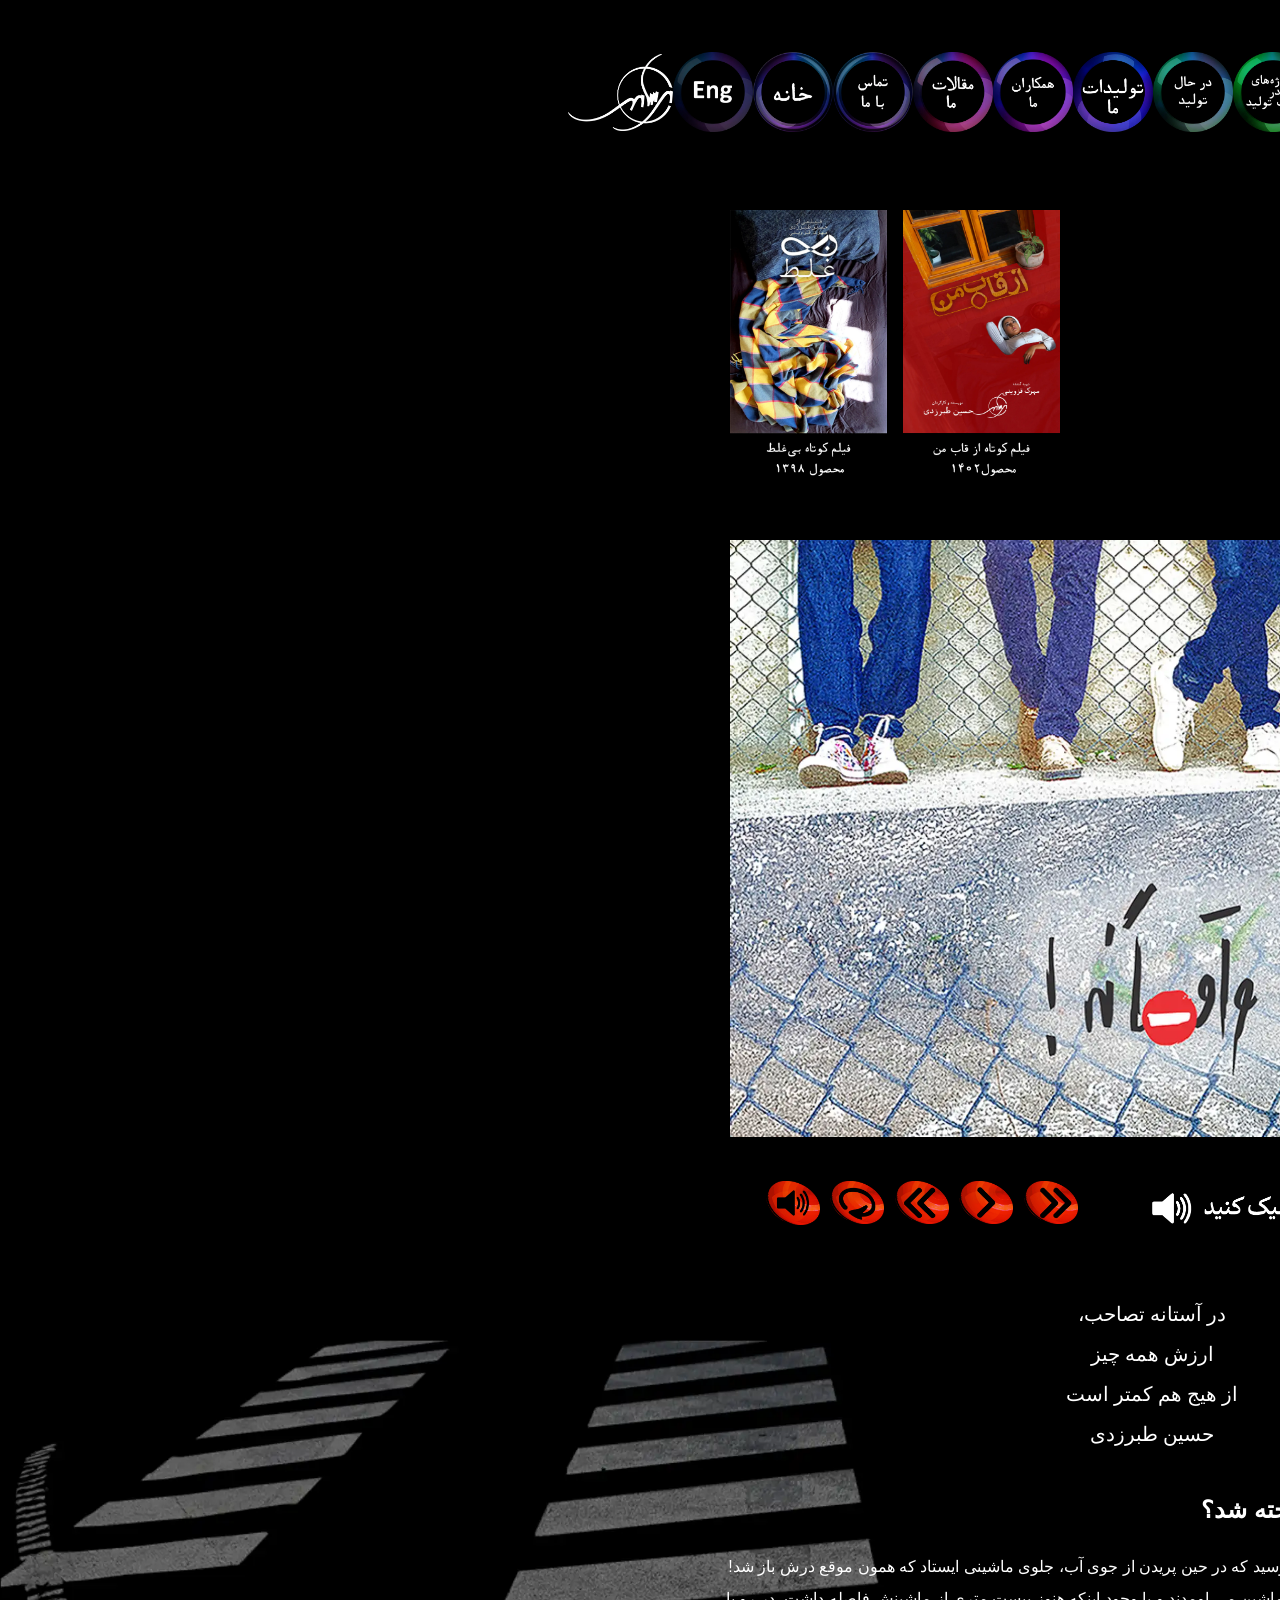
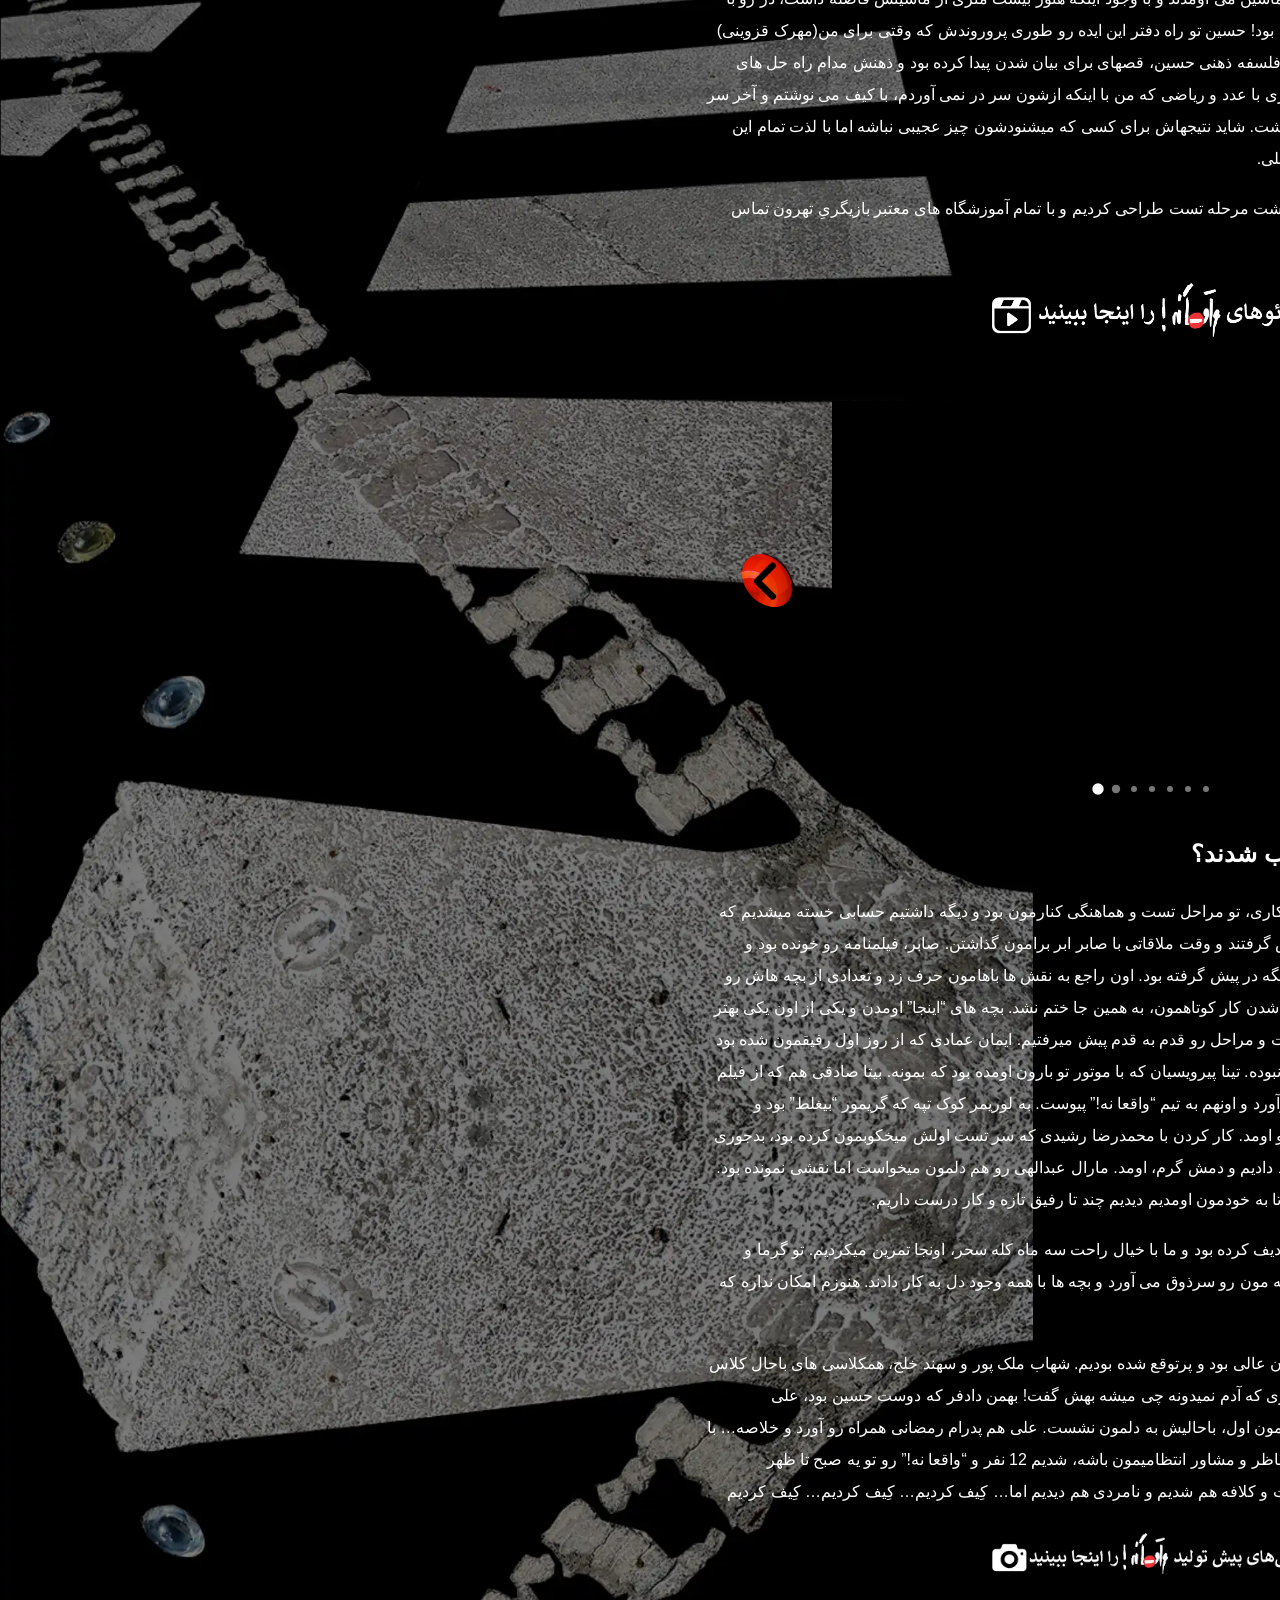
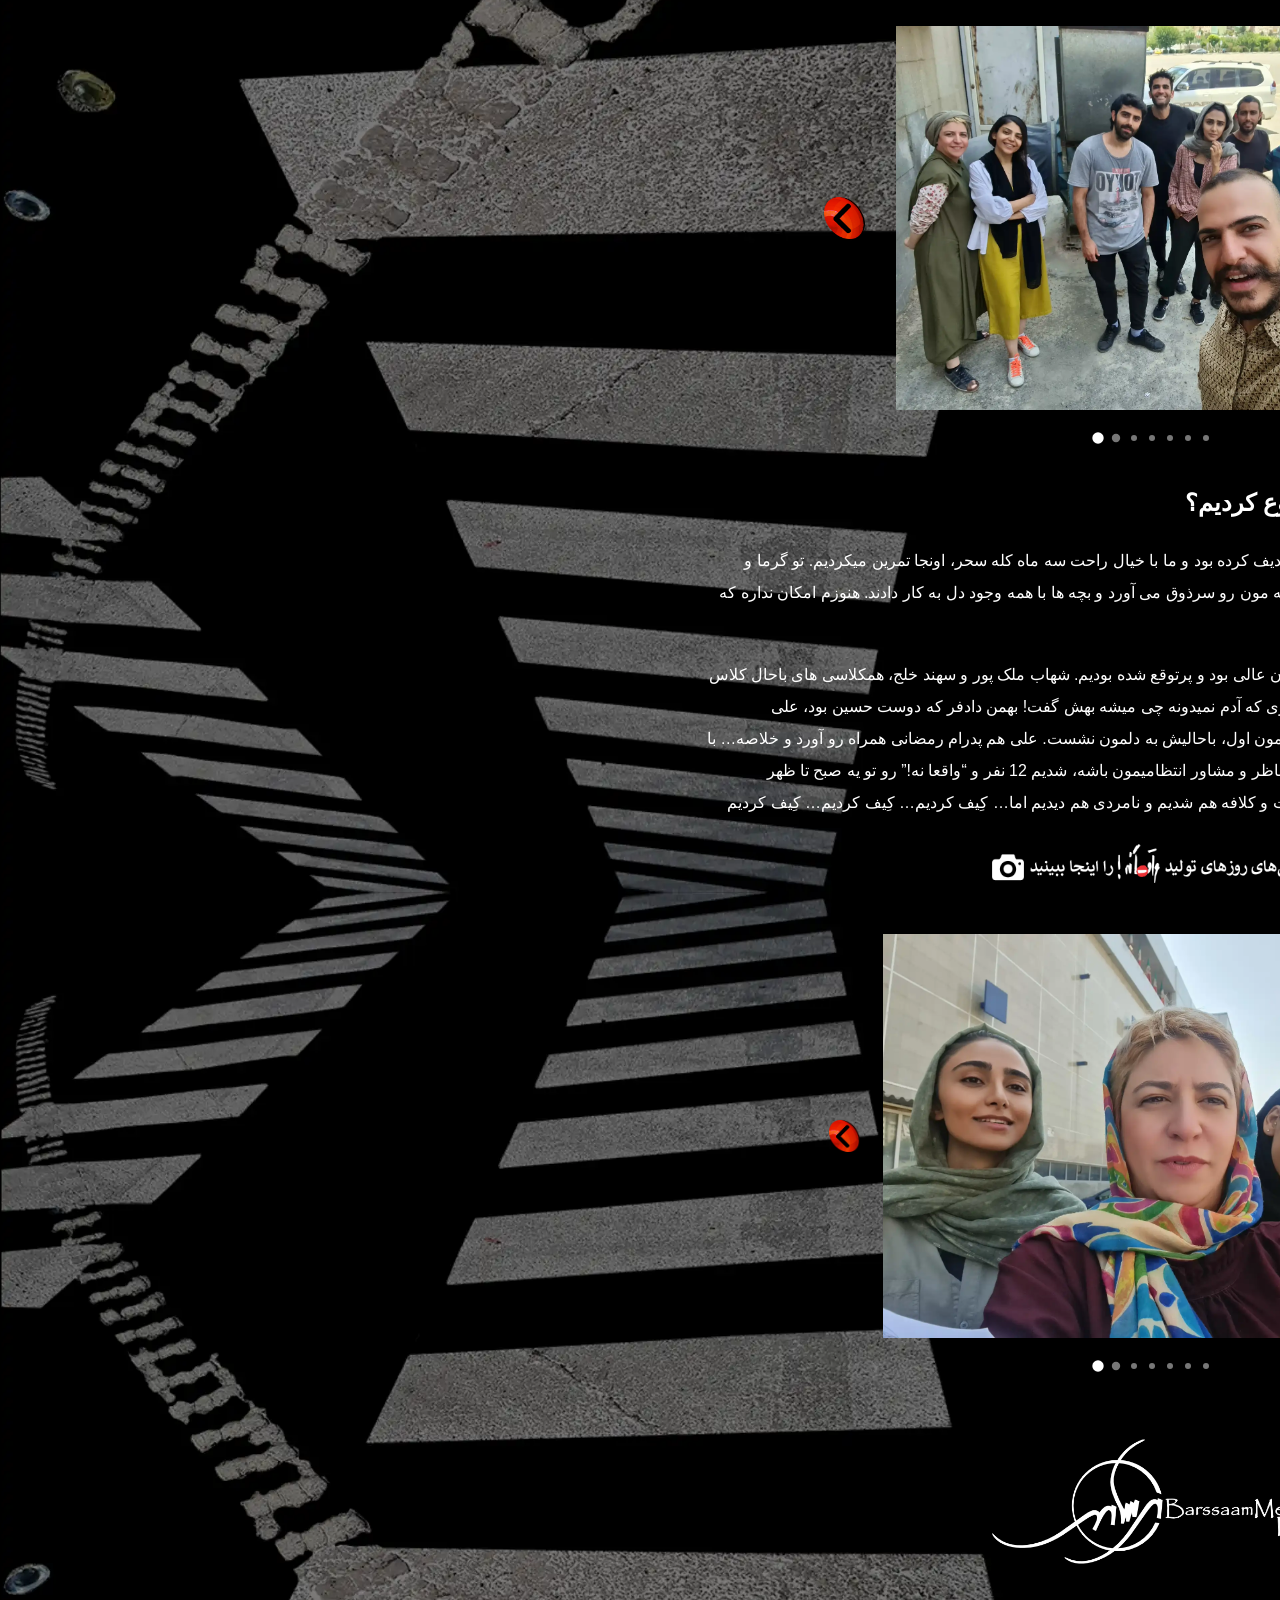
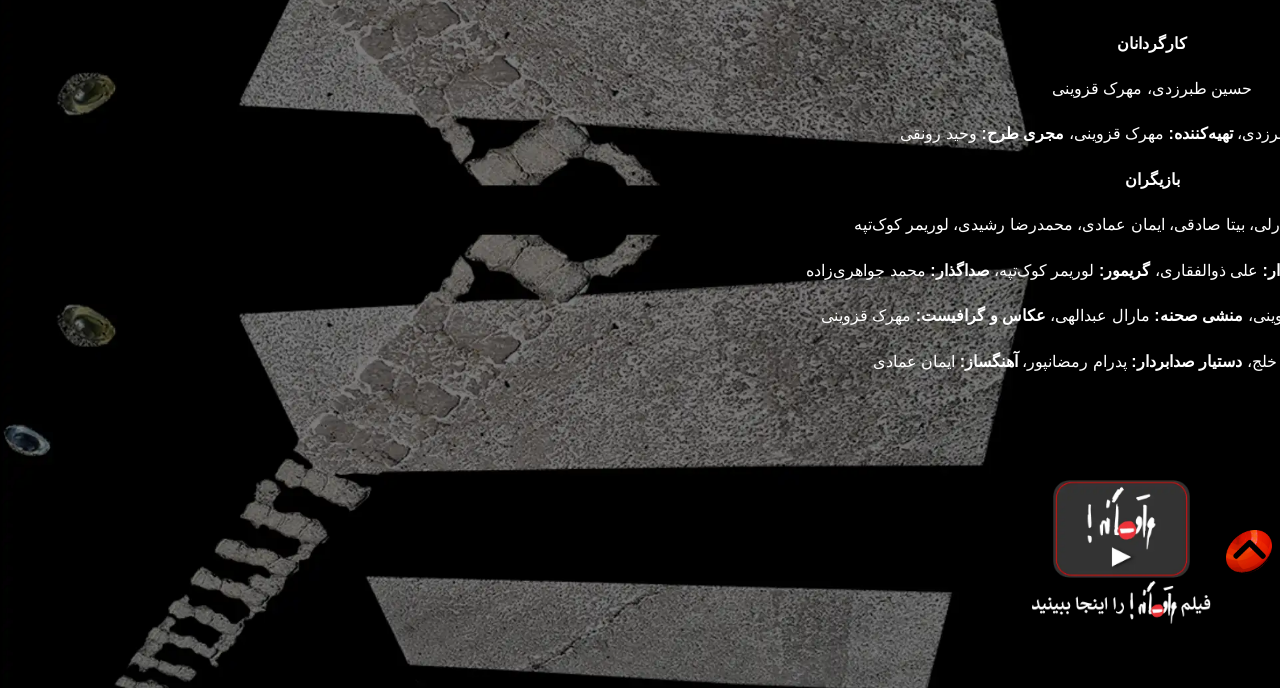
==== commit c73e0eb3: "Fix missing image paths" ====
--- a/pages/ComeOn.html
+++ b/pages/ComeOn.html
@@ -421,7 +421,7 @@
         <!-- دکمه برگشت به بالا -->
         <div class="comeon-back-button">
           <button class="back-to-top" id="backToTop">
-            <img src="../images/wrongless/up.webp" alt="بازگشت به بالای صفحه" />
+            <img src="../images/wrongless/Up.webp" alt="بازگشت به بالای صفحه" />
           </button>
         </div>
 
--- a/css/style.css
+++ b/css/style.css
@@ -92,6 +92,10 @@
   z-index: 10;
 
   text-decoration: none;
+
+
+    pointer-events: auto;
+
 }
 
 .home-link img {
@@ -2179,6 +2183,95 @@
   text-align: right;
 }
 
+/* =================
+صفحه‌ی تولیدات ما
+=================== */
+
+.intro-text {
+  text-align: center;
+  margin: 0;
+  padding: 0 16px;
+}
+
+.intro-text p {
+  margin: 0 auto 60px;   /* عدد آخر = فاصله تا حباب‌ها */
+  max-width: 700px;
+  font-size: clamp(0.85rem, 1.8vw, 1.1rem);
+  font-weight: 600;
+  line-height: 1.7;
+  color: #fff;
+}
+
+.products-bubbles {
+  display: flex;
+  justify-content: center;
+  padding: 20px;
+}
+
+.bubbles-wrap {
+  position: relative;
+  width: 100%;
+  max-width: 700px;
+}
+
+.bubbles-wrap img {
+  width: 100%;
+  display: block;
+}
+
+.bubble {
+  position: absolute;
+  border-radius: 50%;
+  transition:
+    transform 0.3s,
+    box-shadow 0.3s;
+}
+
+.bubble:hover,
+.bubble:focus-visible {
+  transform: scale(1.06);
+  box-shadow: 0 0 25px rgba(13, 13, 13, 0.6);
+}
+
+.bubble-theater {
+  left: 0.3%;
+  top: 8.5%;
+  width: 16.6%;
+  height: 28.1%;
+}
+.bubble-films {
+  left: 32%;
+  top: 7.7%;
+  width: 17.1%;
+  height: 29.1%;
+}
+.bubble-audio {
+  left: 78.6%;
+  top: 8%;
+  width: 17.7%;
+  height: 30%;
+}
+.bubble-books {
+  left: 5%;
+  top: 60.5%;
+  width: 16.6%;
+  height: 28.1%;
+}
+.bubble-red {
+  left: 35.3%;
+  top: 56.4%;
+  width: 24.3%;
+  height: 41.2%;
+}
+.bubble-purple {
+  left: 76.4%;
+  top: 65.4%;
+  width: 17.1%;
+  height: 29.1%;
+}
+
+
+
 /* =========================================
    MOBILE
 ========================================= */
